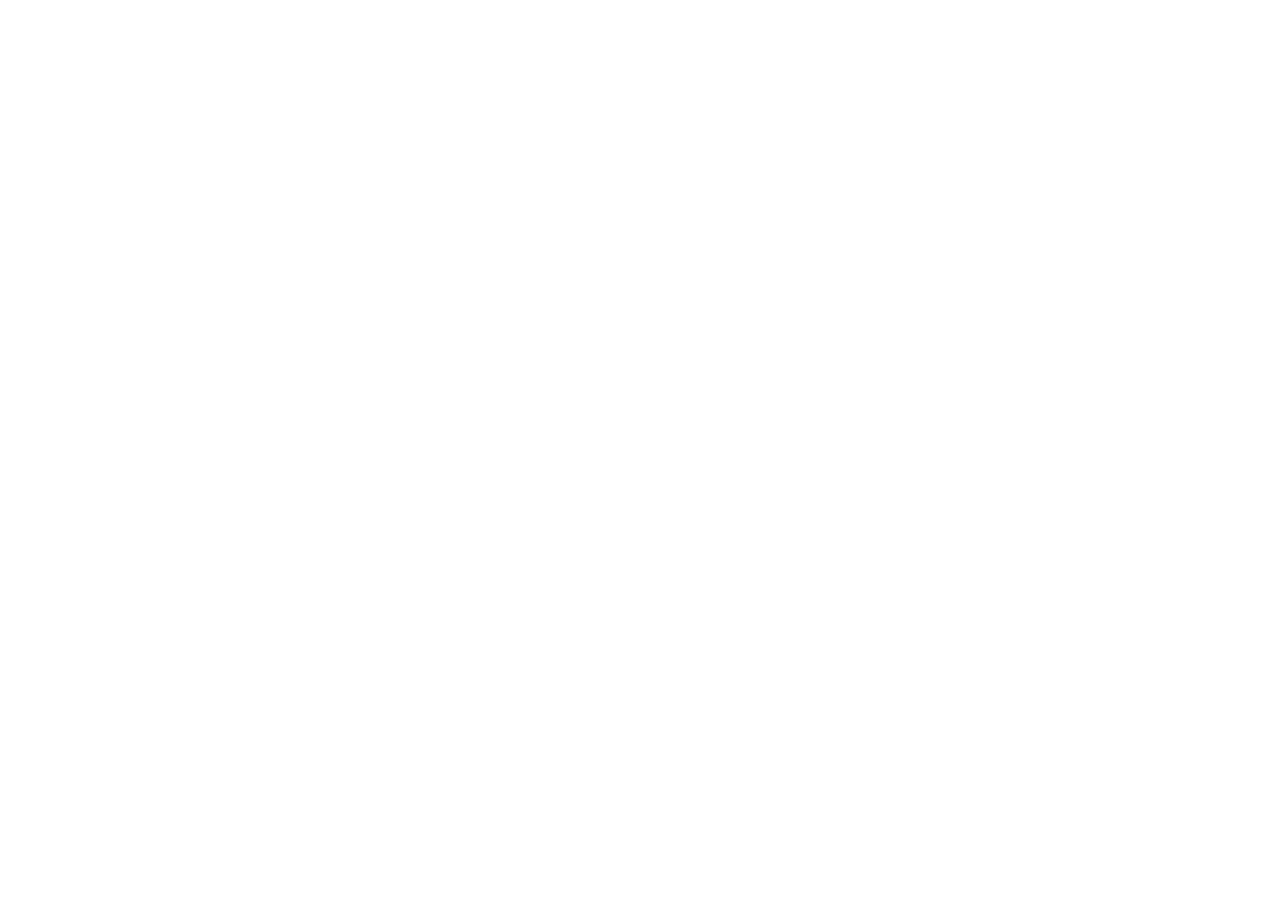
==== sentimentos/index.html @ ff028ee0 "upload static page" ====
<!doctype html>
<!--[if lt IE 7 ]> <html lang="en" class="ie6"> <![endif]-->
<!--[if IE 7 ]>    <html lang="en" class="ie7"> <![endif]-->
<!--[if IE 8 ]>    <html lang="en" class="ie8"> <![endif]-->
<!--[if IE 9 ]>    <html lang="en" class="ie9"> <![endif]-->
<!--[if !IE]><!--> <html lang="en"> <!--<![endif]-->
<head>
<meta name="viewport" content="width = 1050, user-scalable = no" />
<script type="text/javascript" src="../../extras/jquery.min.1.7.js"></script>
<script type="text/javascript" src="../../extras/modernizr.2.5.3.min.js"></script>
</head>
<body>

<div class="flipbook-viewport">
	<div class="container">
		<div class="flipbook">
			<div style="background-image:url(pages/1.png)"></div>
			<div style="background-image:url(pages/2.png)"></div>
			<div style="background-image:url(pages/3.png)"></div>
			<div style="background-image:url(pages/4.png)"></div>
			<div style="background-image:url(pages/5.png)"></div>
			<div style="background-image:url(pages/6.png)"></div>
			<div style="background-image:url(pages/7.png)"></div>
			<div style="background-image:url(pages/8.png)"></div>
			<div style="background-image:url(pages/9.png)"></div>
			<div style="background-image:url(pages/10.png)"></div>
			<div style="background-image:url(pages/11.png)"></div>
			<div style="background-image:url(pages/12.png)"></div>
			<div style="background-image:url(pages/13.png)"></div>
			<div style="background-image:url(pages/14.png)"></div>
			<div style="background-image:url(pages/15.png)"></div>
			<div style="background-image:url(pages/16.png)"></div>
			<div style="background-image:url(pages/17.png)"></div>
			<div style="background-image:url(pages/18.png)"></div>
<div style="background-image:url(pages/19.png)"></div>
			<div style="background-image:url(pages/20.png)"></div>
			<div style="background-image:url(pages/21.png)"></div>
			<div style="background-image:url(pages/22.png)"></div>
<div style="background-image:url(pages/23.png)"></div>
<div style="background-image:url(pages/24.png)"></div>

		</div>
	</div>
</div>


<script type="text/javascript">

function loadApp() {

	// Create the flipbook

	$('.flipbook').turn({
			// Width

			width:922,
			
			// Height

			height:600,

			// Elevation

			elevation: 50,
			
			// Enable gradients

			gradients: true,
			
			// Auto center this flipbook

			autoCenter: true

	});
}

// Load the HTML4 version if there's not CSS transform

yepnope({
	test : Modernizr.csstransforms,
	yep: ['../../lib/turn.js'],
	nope: ['../../lib/turn.html4.min.js'],
	both: ['css/basic.css'],
	complete: loadApp
});

</script>

</body>
</html>
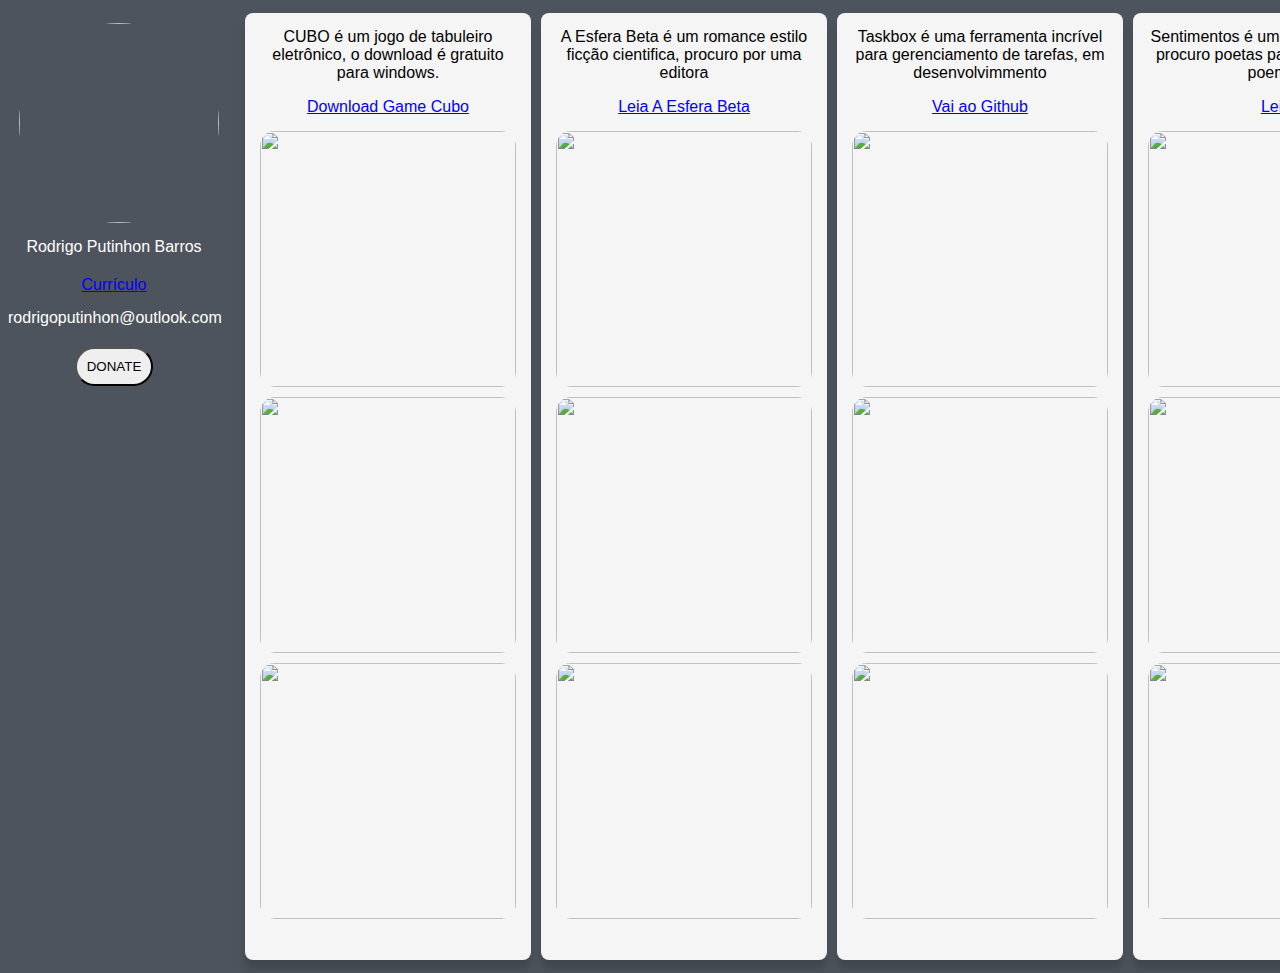
==== commit 6ae44dff: "change index file" ====
--- a/sentimentos/index.html
+++ b/sentimentos/index.html
@@ -1,90 +1,115 @@
-<!doctype html>
-<!--[if lt IE 7 ]> <html lang="en" class="ie6"> <![endif]-->
-<!--[if IE 7 ]>    <html lang="en" class="ie7"> <![endif]-->
-<!--[if IE 8 ]>    <html lang="en" class="ie8"> <![endif]-->
-<!--[if IE 9 ]>    <html lang="en" class="ie9"> <![endif]-->
-<!--[if !IE]><!--> <html lang="en"> <!--<![endif]-->
-<head>
-<meta name="viewport" content="width = 1050, user-scalable = no" />
-<script type="text/javascript" src="../../extras/jquery.min.1.7.js"></script>
-<script type="text/javascript" src="../../extras/modernizr.2.5.3.min.js"></script>
-</head>
-<body>
-
-<div class="flipbook-viewport">
-	<div class="container">
-		<div class="flipbook">
-			<div style="background-image:url(pages/1.png)"></div>
-			<div style="background-image:url(pages/2.png)"></div>
-			<div style="background-image:url(pages/3.png)"></div>
-			<div style="background-image:url(pages/4.png)"></div>
-			<div style="background-image:url(pages/5.png)"></div>
-			<div style="background-image:url(pages/6.png)"></div>
-			<div style="background-image:url(pages/7.png)"></div>
-			<div style="background-image:url(pages/8.png)"></div>
-			<div style="background-image:url(pages/9.png)"></div>
-			<div style="background-image:url(pages/10.png)"></div>
-			<div style="background-image:url(pages/11.png)"></div>
-			<div style="background-image:url(pages/12.png)"></div>
-			<div style="background-image:url(pages/13.png)"></div>
-			<div style="background-image:url(pages/14.png)"></div>
-			<div style="background-image:url(pages/15.png)"></div>
-			<div style="background-image:url(pages/16.png)"></div>
-			<div style="background-image:url(pages/17.png)"></div>
-			<div style="background-image:url(pages/18.png)"></div>
-<div style="background-image:url(pages/19.png)"></div>
-			<div style="background-image:url(pages/20.png)"></div>
-			<div style="background-image:url(pages/21.png)"></div>
-			<div style="background-image:url(pages/22.png)"></div>
-<div style="background-image:url(pages/23.png)"></div>
-<div style="background-image:url(pages/24.png)"></div>
-
-		</div>
-	</div>
-</div>
-
-
-<script type="text/javascript">
-
-function loadApp() {
-
-	// Create the flipbook
-
-	$('.flipbook').turn({
-			// Width
-
-			width:922,
-			
-			// Height
-
-			height:600,
-
-			// Elevation
-
-			elevation: 50,
-			
-			// Enable gradients
-
-			gradients: true,
-			
-			// Auto center this flipbook
-
-			autoCenter: true
-
-	});
-}
-
-// Load the HTML4 version if there's not CSS transform
-
-yepnope({
-	test : Modernizr.csstransforms,
-	yep: ['../../lib/turn.js'],
-	nope: ['../../lib/turn.html4.min.js'],
-	both: ['css/basic.css'],
-	complete: loadApp
-});
-
-</script>
-
-</body>
-</html>+<html>
+<head>
+</head>
+<body style="background-color: #4e545d;">
+<div class="row">
+<div class="perfil">
+<img class="imageperfil" src="./images/fotoperfil.jpg"/>
+<span style="color:white;font-family: sans-serif">Rodrigo Putinhon Barros</span>
+
+
+<a class="link" href="./assets/curriculun.pdf" style="margin-top:10px;padding-top: 10px;
+    display: inline-block;" target="blank">Currículo</a>
+
+<span href="rodrigoputinhon@outlook.com"   target="blank" style="margin-top:20px;color:white;font-family: sans-serif">rodrigoputinhon@outlook.com</span>
+
+
+<button class="button">DONATE</button>
+</div>
+
+<div class="card">
+<span style="padding-bottom:20px;font-family: sans-serif">CUBO é um jogo de tabuleiro eletrônico, o download é gratuito para windows.
+<p/>           
+<a class="link" href="./assets/dist_windows.rar"  target="blank">Download Game Cubo</a>
+  <span>
+<img class="image" src="./images/cubo.png" style="margin-top:15px;"/>
+<img class="image" src="./images/cubo_00.png"/>
+<img class="image" src="./images/cubo_54.png"/>
+
+</div>
+<div class="card">
+<span style="padding-bottom:20px;font-family: sans-serif">A Esfera Beta é um romance estilo ficção cientifica, procuro por uma editora<span>
+<p/> 
+<a class="link" href="./assets/aesferabeta.pdf"  target="blank">Leia A Esfera Beta</a>
+<img class="image" src="./images/book.png" style="margin-top:15px;"/>
+<img class="image" src="./images/book_00.png"/>
+<img class="image" src="./images/book_01.png"/>
+
+</div>
+<div class="card">
+<span style="padding-bottom:20px;font-family: sans-serif">Taskbox é uma ferramenta incrível para gerenciamento de tarefas, em desenvolvimmento<span>
+<p/> 
+<a class="link" href="https://github.com/rputinhon/taskbox" target="blank">Vai ao Github</a>
+<img class="image" src="./images/taskbox.png" style="margin-top:15px;"/>
+<img class="image" src="./images/taskbox_00.png"/>
+<img class="image" src="./images/taskbox_01.png"/>
+
+</div>
+<div class="card">
+<span style="padding-bottom:20px;font-family: sans-serif">Sentimentos é um livro de poemas, procuro poetas para escrever 100 poemas<span>
+<p/> 
+<a class="link" href="./sentimentos/index.html"  target="blank">Leia
+</a>
+<img class="image" src="./images/poemas.png" style="margin-top:15px;"/>
+<img class="image" src="./images/poemas_00.png"/>
+<img class="image" src="./images/poemas_01.png"/>
+
+</div>
+</div>
+<body>
+<html>
+
+<style>
+.button{
+height:auto;
+border-radius:20px;
+margin-top:20px;
+padding:10px;
+}
+.imageperfil{
+border-radius:50%;
+width:200px;
+height:200px;
+margin-left:10px;
+margin-top:15px;
+margin-bottom:15px;
+}
+
+.image{
+border-radius:15px;
+width:256px;
+height:256px;
+margin-bottom:10px;
+}
+
+.row{
+display:flex;
+}
+
+.perfil{
+width:212px;
+height:170px;
+border-radius:50%;
+text-align:center;
+margin-right:20px;
+}
+
+.card{
+background-color:whitesmoke;
+width:256px;
+border-radius:8px;
+padding:15px;
+margin:5px;
+text-align:center;
+-webkit-box-shadow: 0 10px 10px rgba(0, 0, 0, .155)!important;
+box-shadow: 0 10px 10px rgba(0, 0, 0, .155)!important;
+}
+
+.link{
+color:blue;
+cursor:pointer;
+padding:15px;
+text-align:right;
+font-family: sans-serif;
+}
+</style>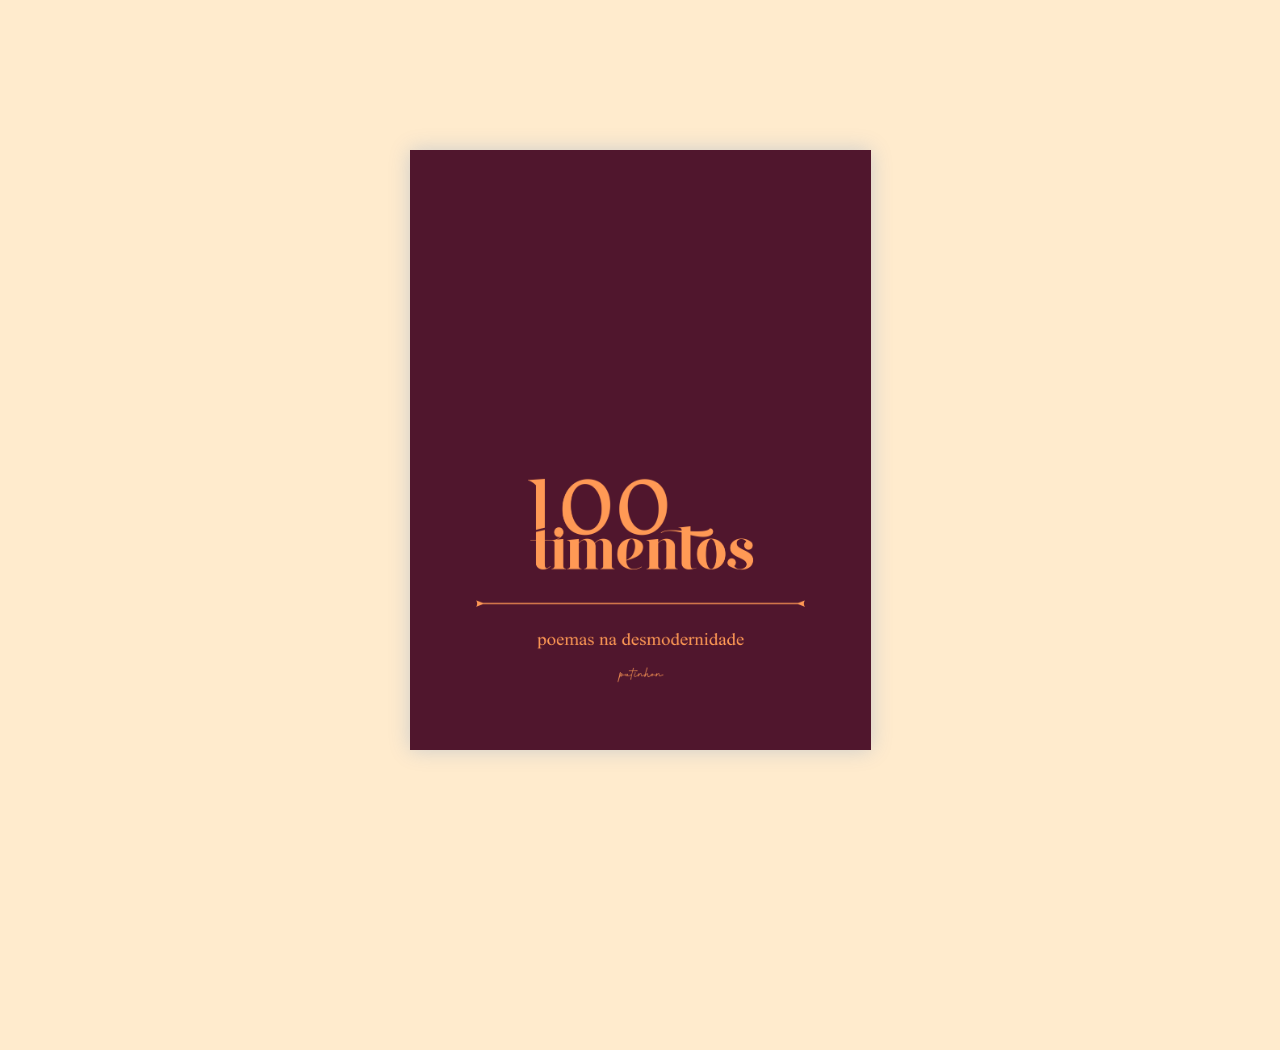
==== commit ffc6d234: "change poemas" ====
--- a/sentimentos/index.html
+++ b/sentimentos/index.html
@@ -1,115 +1,90 @@
-<html>
-<head>
-</head>
-<body style="background-color: #4e545d;">
-<div class="row">
-<div class="perfil">
-<img class="imageperfil" src="./images/fotoperfil.jpg"/>
-<span style="color:white;font-family: sans-serif">Rodrigo Putinhon Barros</span>
-
-
-<a class="link" href="./assets/curriculun.pdf" style="margin-top:10px;padding-top: 10px;
-    display: inline-block;" target="blank">Currículo</a>
-
-<span href="rodrigoputinhon@outlook.com"   target="blank" style="margin-top:20px;color:white;font-family: sans-serif">rodrigoputinhon@outlook.com</span>
-
-
-<button class="button">DONATE</button>
-</div>
-
-<div class="card">
-<span style="padding-bottom:20px;font-family: sans-serif">CUBO é um jogo de tabuleiro eletrônico, o download é gratuito para windows.
-<p/>           
-<a class="link" href="./assets/dist_windows.rar"  target="blank">Download Game Cubo</a>
-  <span>
-<img class="image" src="./images/cubo.png" style="margin-top:15px;"/>
-<img class="image" src="./images/cubo_00.png"/>
-<img class="image" src="./images/cubo_54.png"/>
-
-</div>
-<div class="card">
-<span style="padding-bottom:20px;font-family: sans-serif">A Esfera Beta é um romance estilo ficção cientifica, procuro por uma editora<span>
-<p/> 
-<a class="link" href="./assets/aesferabeta.pdf"  target="blank">Leia A Esfera Beta</a>
-<img class="image" src="./images/book.png" style="margin-top:15px;"/>
-<img class="image" src="./images/book_00.png"/>
-<img class="image" src="./images/book_01.png"/>
-
-</div>
-<div class="card">
-<span style="padding-bottom:20px;font-family: sans-serif">Taskbox é uma ferramenta incrível para gerenciamento de tarefas, em desenvolvimmento<span>
-<p/> 
-<a class="link" href="https://github.com/rputinhon/taskbox" target="blank">Vai ao Github</a>
-<img class="image" src="./images/taskbox.png" style="margin-top:15px;"/>
-<img class="image" src="./images/taskbox_00.png"/>
-<img class="image" src="./images/taskbox_01.png"/>
-
-</div>
-<div class="card">
-<span style="padding-bottom:20px;font-family: sans-serif">Sentimentos é um livro de poemas, procuro poetas para escrever 100 poemas<span>
-<p/> 
-<a class="link" href="./sentimentos/index.html"  target="blank">Leia
-</a>
-<img class="image" src="./images/poemas.png" style="margin-top:15px;"/>
-<img class="image" src="./images/poemas_00.png"/>
-<img class="image" src="./images/poemas_01.png"/>
-
-</div>
-</div>
-<body>
-<html>
-
-<style>
-.button{
-height:auto;
-border-radius:20px;
-margin-top:20px;
-padding:10px;
-}
-.imageperfil{
-border-radius:50%;
-width:200px;
-height:200px;
-margin-left:10px;
-margin-top:15px;
-margin-bottom:15px;
-}
-
-.image{
-border-radius:15px;
-width:256px;
-height:256px;
-margin-bottom:10px;
-}
-
-.row{
-display:flex;
-}
-
-.perfil{
-width:212px;
-height:170px;
-border-radius:50%;
-text-align:center;
-margin-right:20px;
-}
-
-.card{
-background-color:whitesmoke;
-width:256px;
-border-radius:8px;
-padding:15px;
-margin:5px;
-text-align:center;
--webkit-box-shadow: 0 10px 10px rgba(0, 0, 0, .155)!important;
-box-shadow: 0 10px 10px rgba(0, 0, 0, .155)!important;
-}
-
-.link{
-color:blue;
-cursor:pointer;
-padding:15px;
-text-align:right;
-font-family: sans-serif;
-}
-</style>+<!doctype html>
+<!--[if lt IE 7 ]> <html lang="en" class="ie6"> <![endif]-->
+<!--[if IE 7 ]>    <html lang="en" class="ie7"> <![endif]-->
+<!--[if IE 8 ]>    <html lang="en" class="ie8"> <![endif]-->
+<!--[if IE 9 ]>    <html lang="en" class="ie9"> <![endif]-->
+<!--[if !IE]><!--> <html lang="en"> <!--<![endif]-->
+<head>
+<meta name="viewport" content="width = 1050, user-scalable = no" />
+<script type="text/javascript" src="../extras/jquery.min.1.7.js"></script>
+<script type="text/javascript" src="../extras/modernizr.2.5.3.min.js"></script>
+</head>
+<body>
+
+<div class="flipbook-viewport">
+	<div class="container">
+		<div class="flipbook">
+			<div style="background-image:url(pages/1.png)"></div>
+			<div style="background-image:url(pages/2.png)"></div>
+			<div style="background-image:url(pages/3.png)"></div>
+			<div style="background-image:url(pages/4.png)"></div>
+			<div style="background-image:url(pages/5.png)"></div>
+			<div style="background-image:url(pages/6.png)"></div>
+			<div style="background-image:url(pages/7.png)"></div>
+			<div style="background-image:url(pages/8.png)"></div>
+			<div style="background-image:url(pages/9.png)"></div>
+			<div style="background-image:url(pages/10.png)"></div>
+			<div style="background-image:url(pages/11.png)"></div>
+			<div style="background-image:url(pages/12.png)"></div>
+			<div style="background-image:url(pages/13.png)"></div>
+			<div style="background-image:url(pages/14.png)"></div>
+			<div style="background-image:url(pages/15.png)"></div>
+			<div style="background-image:url(pages/16.png)"></div>
+			<div style="background-image:url(pages/17.png)"></div>
+			<div style="background-image:url(pages/18.png)"></div>
+<div style="background-image:url(pages/19.png)"></div>
+			<div style="background-image:url(pages/20.png)"></div>
+			<div style="background-image:url(pages/21.png)"></div>
+			<div style="background-image:url(pages/22.png)"></div>
+<div style="background-image:url(pages/23.png)"></div>
+<div style="background-image:url(pages/24.png)"></div>
+
+		</div>
+	</div>
+</div>
+
+
+<script type="text/javascript">
+
+function loadApp() {
+
+	// Create the flipbook
+
+	$('.flipbook').turn({
+			// Width
+
+			width:922,
+			
+			// Height
+
+			height:600,
+
+			// Elevation
+
+			elevation: 50,
+			
+			// Enable gradients
+
+			gradients: true,
+			
+			// Auto center this flipbook
+
+			autoCenter: true
+
+	});
+}
+
+// Load the HTML4 version if there's not CSS transform
+
+yepnope({
+	test : Modernizr.csstransforms,
+	yep: ['../lib/turn.js'],
+	nope: ['../lib/turn.html4.min.js'],
+	both: ['css/basic.css'],
+	complete: loadApp
+});
+
+</script>
+
+</body>
+</html>